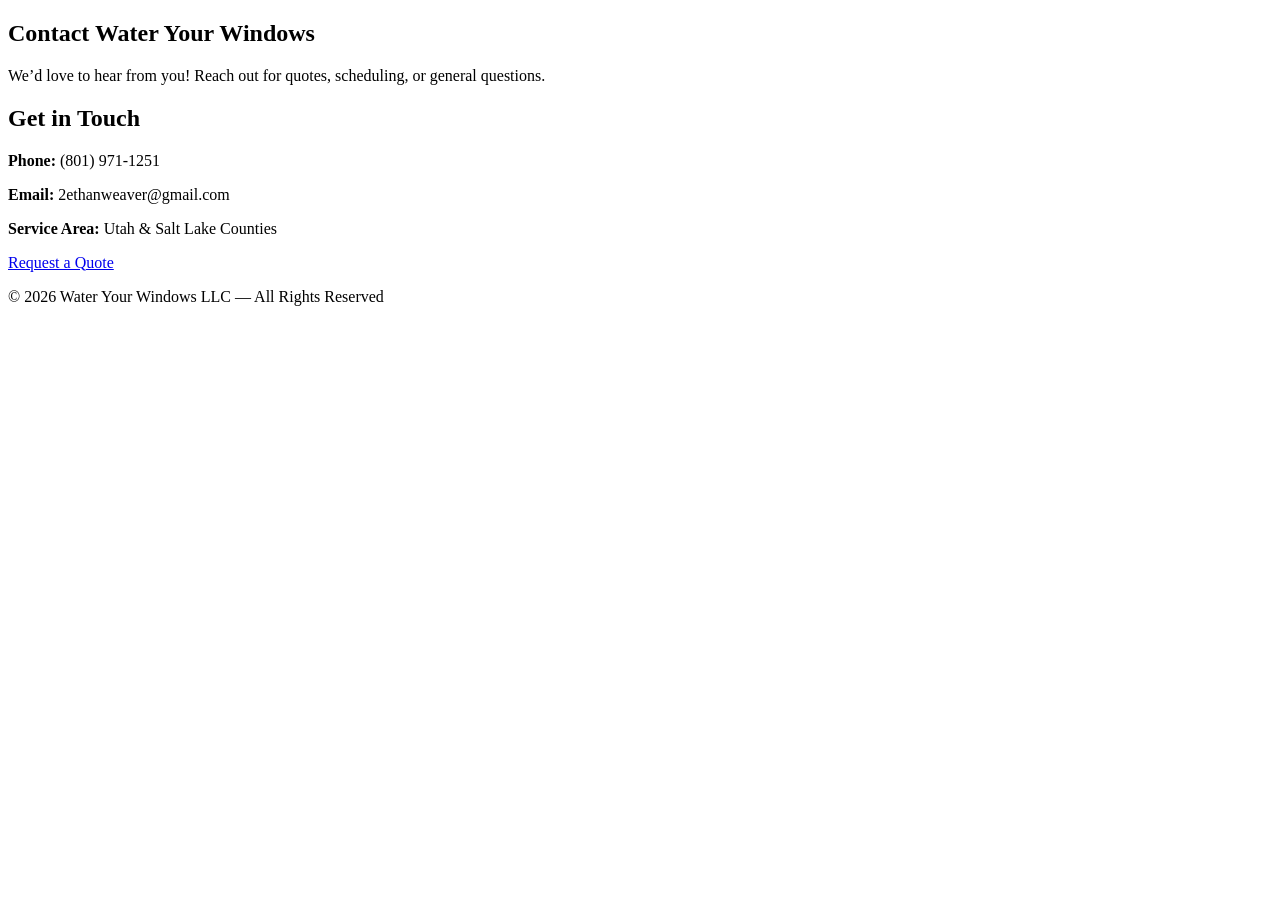
==== Pages/contact.html @ 0051cd19 "Add files via upload" ====
<!DOCTYPE html>
<html lang="en">
<head>
    <meta charset="UTF-8">
    <meta name="viewport" content="width=device-width, initial-scale=1.0">
    <title>Contact Us | Water Your Windows</title>
    <link rel="stylesheet" href="../css/style.css">
</head>

<body>

    <section class="hero">
        <h1>Contact Water Your Windows</h1>
        <p>We’d love to hear from you! Reach out for quotes, scheduling, or general questions.</p>
    </section>

    <section class="contact-info">
        <h2>Get in Touch</h2>
        <p><strong>Phone:</strong> (801) 971‑1251</p>
        <p><strong>Email:</strong> 2ethanweaver@gmail.com</p>
        <p><strong>Service Area:</strong> Utah & Salt Lake Counties</p>

        <a href="quote.html" class="cta-btn">Request a Quote</a>
    </section>

    <footer>
        <p>© 2026 Water Your Windows LLC — All Rights Reserved</p>
    </footer>

</body>
</html>
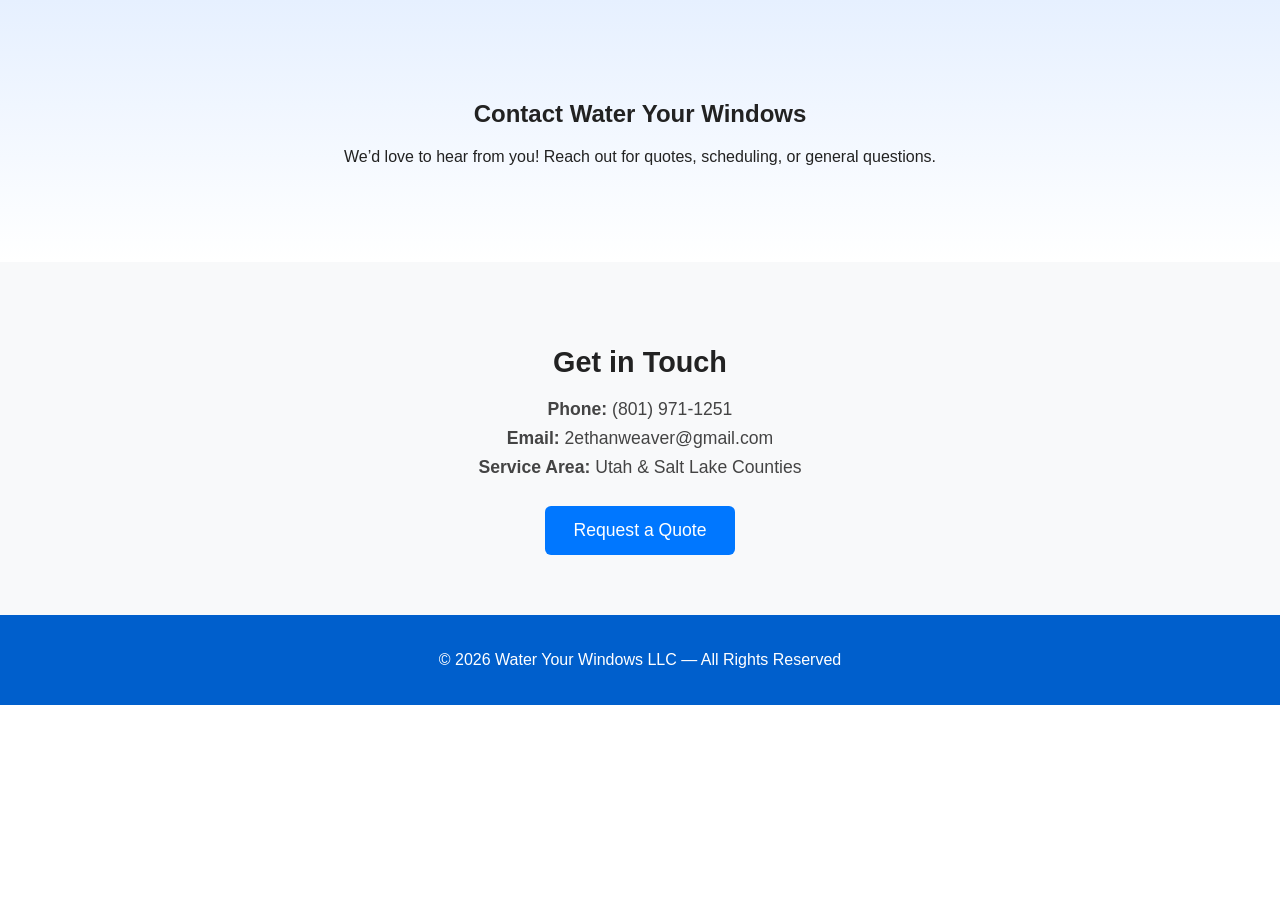
==== commit 2458e169: "Update contact.html" ====
--- a/Pages/contact.html
+++ b/Pages/contact.html
@@ -4,7 +4,7 @@
     <meta charset="UTF-8">
     <meta name="viewport" content="width=device-width, initial-scale=1.0">
     <title>Contact Us | Water Your Windows</title>
-    <link rel="stylesheet" href="../css/style.css">
+    <link rel="stylesheet" href="../CSS/style.css">
 </head>
 
 <body>
--- a/CSS/style.css
+++ b/CSS/style.css
@@ -0,0 +1,164 @@
+/* GENERAL */
+body {
+    margin: 0;
+    font-family: Arial, sans-serif;
+    background: #ffffff;
+    color: #222;
+}
+
+/* HERO */
+.hero {
+    text-align: center;
+    padding: 80px 20px;
+    background: linear-gradient(to bottom, #e6f0ff, #ffffff);
+}
+
+.logo {
+    width: 180px;
+    margin-bottom: 20px;
+}
+
+.cta-btn {
+    display: inline-block;
+    background: #0077ff;
+    color: white;
+    padding: 14px 28px;
+    border-radius: 6px;
+    text-decoration: none;
+    font-size: 1.1rem;
+    margin-top: 20px;
+}
+
+.cta-btn:hover {
+    background: #005fcc;
+}
+
+/* SERVICES */
+.services {
+    padding: 60px 20px;
+    text-align: center;
+    background: #f7fbff;
+    border-top: 4px solid #0077ff;
+}
+
+
+.service-grid {
+    display: grid;
+    grid-template-columns: repeat(auto-fit, minmax(180px, 1fr));
+    gap: 20px;
+    margin-top: 30px;
+}
+
+.service-card {
+    background: #f8f9fa;
+    padding: 20px;
+    border-radius: 8px;
+    font-weight: bold;
+}
+
+/* SERVICE AREA */
+.service-area {
+    background: #eef5ff;
+    padding: 80px 20px;
+    text-align: center;
+    border-top: 4px solid #0077ff;
+}
+
+.service-columns {
+    display: flex;
+    justify-content: center;
+    gap: 60px;
+    flex-wrap: wrap;
+    margin-bottom: 50px;
+}
+
+.column {
+    width: 260px;
+    text-align: left;
+}
+
+.column ul {
+    list-style: none;
+    padding: 0;
+}
+
+.column li {
+    padding: 4px 0;
+    border-bottom: 1px solid #eaeaea;
+}
+
+.map-placeholder {
+    width: 100%;
+    max-width: 600px;
+    height: 250px;
+    background: #e6e6e6;
+    margin: 0 auto 40px;
+    display: flex;
+    justify-content: center;
+    align-items: center;
+    color: #666;
+    border-radius: 8px;
+}
+
+/* CONTACT PAGE */
+.contact-info {
+    text-align: center;
+    padding: 60px 20px;
+    background: #f8f9fa;
+}
+
+.contact-info h2 {
+    font-size: 1.8rem;
+    color: #222;
+    margin-bottom: 20px;
+}
+
+.contact-info p {
+    font-size: 1.1rem;
+    color: #444;
+    margin: 8px 0;
+}
+
+/* FOOTER */
+footer {
+    background: #005fcc;
+    color: white;
+    text-align: center;
+    padding: 20px;
+}
+
+h2, h3 {
+    color: #005fcc;
+}
+
+
+.service-grid {
+  display: flex;
+  flex-wrap: wrap;
+  justify-content: center;
+  gap: 25px;
+}
+
+.service-card {
+  text-align: center;
+  width: 200px;
+}
+
+.service-card img {
+  width: 200px;
+  height: 130px;
+  object-fit: cover;
+  border-radius: 10px;
+  box-shadow: 0 3px 8px rgba(0,0,0,0.25);
+  transition: transform 0.2s ease;
+}
+
+.service-card img:hover {
+  transform: scale(1.05);
+}
+
+.service-card p {
+  margin-top: 8px;
+  font-weight: 600;
+  color: #333;
+}
